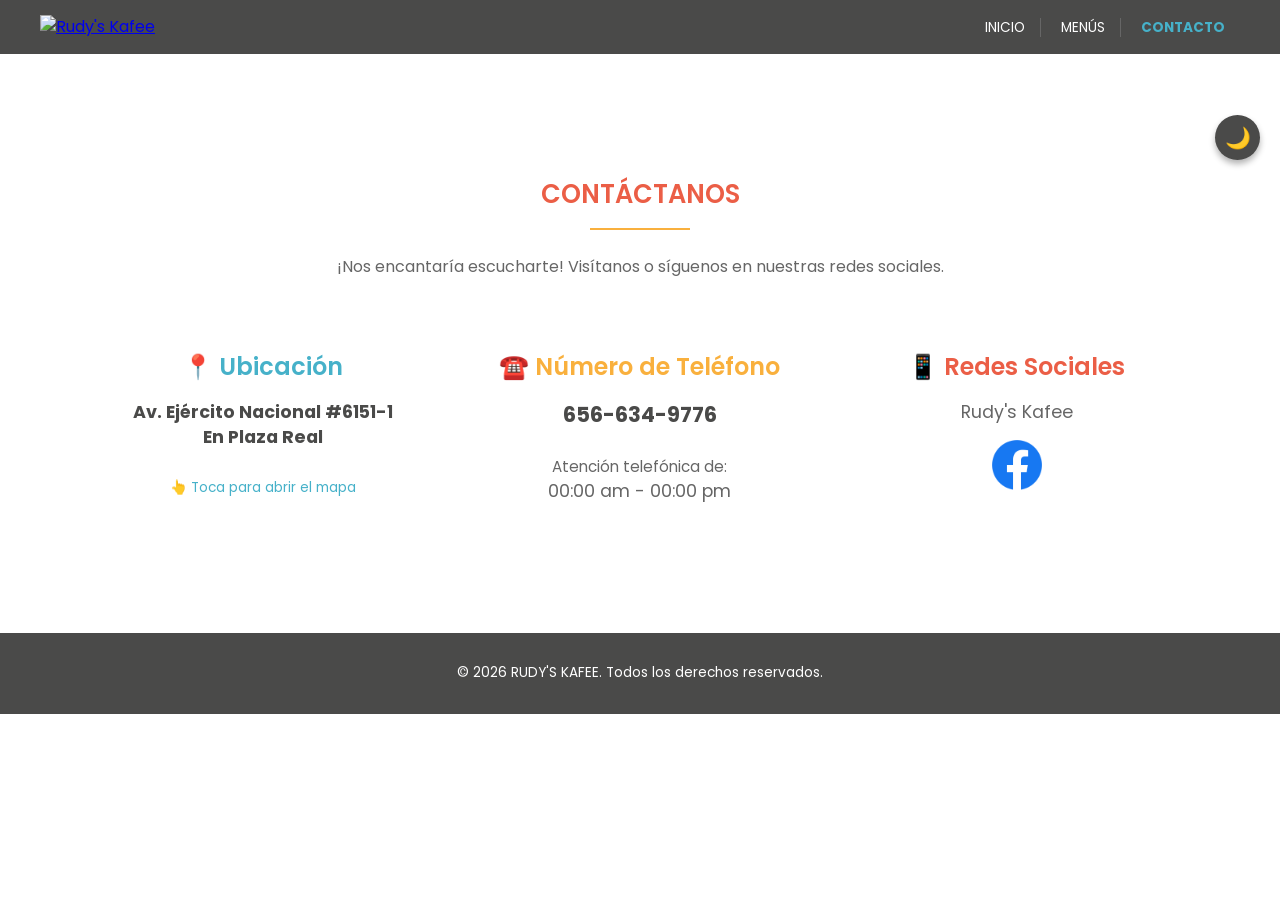
==== contacto.html @ cdcc6f21 "Add files via upload" ====
<!DOCTYPE html>
<html lang="es">
<head>
    <meta charset="UTF-8">
    <meta name="viewport" content="width=device-width, initial-scale=1.0">
    <title>Contacto | Rudy's Kafee</title>
    <link rel="stylesheet" href="style.css?v=13">
    <link href="https://fonts.googleapis.com/css2?family=Poppins:wght@300;400;600;700&display=swap" rel="stylesheet">
</head>
<body>

    <button id="themeToggle" class="theme-toggle" aria-label="Cambiar modo oscuro">🌙</button>

    <header class="header">
        <div class="nav-content">
            <div class="logo-area">
                <a href="index.html"><img src="logoPNG.png" alt="Rudy's Kafee" class="logo-imagen"></a>
            </div>

            <button class="menu-toggle" id="menuToggle">
                <span></span>
                <span></span>
                <span></span>
            </button>

            <nav class="main-nav" id="mainNav">
                <ul>
                    <li><a href="index.html">Inicio</a></li>
                    <li><a href="index.html">Menús</a></li>
                    <li><a href="contacto.html" style="color: var(--color-turquesa); font-weight: bold;">Contacto</a></li>
                </ul>
            </nav>
        </div>
    </header>

    <main class="main-content">
        <div class="content-container">
            
            <h2 class="section-title" style="text-align: center;">CONTÁCTANOS</h2>
            <hr class="divider" style="margin-left: auto; margin-right: auto; width: 100px;">
            <p style="text-align: center; color: var(--color-desc); margin-bottom: 40px;">¡Nos encantaría escucharte! Visítanos o síguenos en nuestras redes sociales.</p>

            <div class="menu-grid">
                
                <div class="menu-item" style="padding: 30px; text-align: center; align-items: center;">
                    <h3 class="item-name" style="font-size: 1.5rem; color: var(--color-turquesa);">📍 Ubicación</h3>
                    <p class="item-desc" style="font-size: 1.1rem; margin-top: 10px;">
                        
                        <a href="https://www.google.com/maps/search/?api=1&query=Av.+Ejército+Nacional+6151-1,+Plaza+Real" target="_blank" style="color: var(--color-carbon); text-decoration: none; font-weight: bold; transition: color 0.3s ease;">
                            Av. Ejército Nacional #6151-1<br>
                            En Plaza Real 
                        </a><br><br>
                        
                        <span style="font-size: 0.85rem; color: var(--color-turquesa);">👆 Toca para abrir el mapa</span>
                    </p>
                </div>

                <div class="menu-item" style="padding: 30px; text-align: center; align-items: center;">
                    <h3 class="item-name" style="font-size: 1.5rem; color: var(--color-amarillo);">☎️ Número de Teléfono</h3>
                    <p class="item-desc" style="font-size: 1.1rem; margin-top: 10px;">
                        <span style="color: var(--color-carbon); font-weight: bold; font-size: 1.3rem;">656-634-9776</span><br><br>
                        <span style="font-size: 0.95rem; color: var(--color-desc);">Atención telefónica de:</span><br>
                        00:00 am - 00:00 pm
                    </p>
                </div>

                <div class="menu-item" style="padding: 30px; text-align: center; align-items: center;">
                    <h3 class="item-name" style="font-size: 1.5rem; color: var(--color-rojo);">📱 Redes Sociales</h3>
                    <p class="item-desc" style="font-size: 1.1rem; margin-top: 10px; margin-bottom: 15px;">
                        Rudy's Kafee
                    </p>

                    <div style="display: flex; justify-content: center; gap: 15px;">
                        <a href="https://www.facebook.com/profile.php?id=100089935731811" target="_blank" style="transition: transform 0.2s;" onmouseover="this.style.transform='scale(1.1)'" onmouseout="this.style.transform='scale(1)'">
                            <img src="LogoFB.png" alt="Facebook Rudy's Kafee" style="width: 50px; height: 50px; object-fit: contain;">
                        </a>
                    </div>
                </div>

            </div>

        </div>
    </main>

    <footer class="footer">
        <p>© 2026 RUDY'S KAFEE. Todos los derechos reservados.</p>
    </footer>

    <script>
        // Menú Hamburguesa
        const menuToggle = document.getElementById('menuToggle');
        const mainNav = document.getElementById('mainNav');

        menuToggle.addEventListener('click', () => {
            mainNav.classList.toggle('active');
        });

        // Modo Oscuro
        const themeToggle = document.getElementById('themeToggle');
        themeToggle.addEventListener('click', () => {
            document.body.classList.toggle('dark-mode');
            if(document.body.classList.contains('dark-mode')) {
                themeToggle.innerText = '☀️';
            } else {
                themeToggle.innerText = '🌙';
            }
        });
    </script>
</body>
</html>
---- style.css ----
/* --- Variables con los colores del logo (TEMA COMIDA - CLARO) --- */
:root {
    --color-rojo: #eb5e46;    
    --color-turquesa: #46b1c9; 
    --color-amarillo: #f9b03d; 
    --color-carbon: #4a4a49;   
    --color-fondo: #ffffff;
    --color-header: #4a4a49;   
    --color-desc: #666666;     
    --color-caja: #e0e0e0;     
    --font-main: 'Poppins', sans-serif;
}

/* --- VARIABLES PARA EL TEMA BEBIDAS (CLARO) --- */
body.theme-bebidas {
    --color-rojo: #5c4033;     
    --color-turquesa: #7b9e87; 
    --color-amarillo: #d4a373; 
}

/* --- MODO OSCURO (GRIS SUAVE, NO NEGRO) --- */
body.dark-mode {
    --color-fondo: #242424;   
    --color-carbon: #f5f5f5;  
    --color-header: #1a1a1a;  
    --color-desc: #aaaaaa;    
    --color-caja: #333333;    
}

body.dark-mode.theme-bebidas {
    --color-rojo: #e6b981; 
}

* {
    margin: 0;
    padding: 0;
    box-sizing: border-box;
}

body {
    font-family: var(--font-main);
    background-color: var(--color-fondo);
    color: var(--color-carbon);
    line-height: 1.5;
    transition: background-color 0.4s ease, color 0.4s ease;
}

/* --- HEADER Y MENÚ --- */
.header {
    background-color: var(--color-header);
    padding: 15px 20px;
    position: fixed;
    top: 0;
    left: 0;
    width: 100%;
    z-index: 1000;
    transition: background-color 0.4s ease;
}

.nav-content {
    display: flex;
    justify-content: space-between; 
    align-items: center;
    max-width: 1200px;
    margin: 0 auto;
}

.logo-area {
    display: flex;
    align-items: center;
}

/* AQUÍ HICIMOS EL LOGO MÁS GRANDE */
.logo-imagen {
    height: 70px; 
    width: auto;
    object-fit: contain;
}

/* BOTÓN MODO OSCURO FLOTANTE EN LA ESQUINA */
.theme-toggle {
    position: fixed;
    top: 115px; /* Lo bajamos un poquito porque la barra ahora es más gruesa */
    right: 20px; 
    background-color: var(--color-carbon);
    color: var(--color-fondo);
    border: none;
    border-radius: 50%;
    width: 45px;
    height: 45px;
    font-size: 1.3rem;
    cursor: pointer;
    z-index: 999;
    box-shadow: 0 4px 6px rgba(0,0,0,0.3);
    display: flex;
    align-items: center;
    justify-content: center;
    transition: transform 0.3s ease, background-color 0.4s ease, color 0.4s ease;
}

.theme-toggle:hover {
    transform: scale(1.1);
}

/* ESTILOS DEL BOTÓN DE HAMBURGUESA */
.menu-toggle {
    display: none; 
    flex-direction: column;
    justify-content: space-between;
    width: 30px;
    height: 22px;
    background: transparent;
    border: none;
    cursor: pointer;
    padding: 0;
    z-index: 1001;
}

.menu-toggle span {
    width: 100%;
    height: 3px;
    background-color: white;
    border-radius: 2px;
    transition: all 0.3s ease;
}

/* NAVEGACIÓN EN ESCRITORIO */
.main-nav ul {
    list-style: none;
    display: flex;
    gap: 20px;
}

.main-nav a {
    text-decoration: none;
    color: #ffffff;
    font-size: 0.85rem;
    text-transform: uppercase;
    padding-right: 15px;
    border-right: 1px solid #666;
}

.main-nav li:last-child a {
    border-right: none;
}

/* --- CONTENIDO PRINCIPAL --- */
.main-content {
    /* AQUÍ EMPUJAMOS EL CONTENIDO HACIA ABAJO PARA QUE NO LO TAPE EL LOGO GRANDE */
    margin-top: 120px; 
    padding: 40px 20px;
}

.content-container {
    max-width: 1100px;
    margin: 0 auto;
}

/* --- PESTAÑAS --- */
.tabs-container {
    display: flex;
    justify-content: center;
    gap: 15px;
    margin-bottom: 30px;
}

.tab-btn {
    background-color: transparent;
    color: var(--color-carbon);
    border: 2px solid var(--color-turquesa);
    padding: 10px 30px;
    font-size: 1rem;
    font-weight: 600;
    font-family: var(--font-main);
    cursor: pointer;
    border-radius: 25px;
    transition: all 0.4s ease; 
    text-transform: uppercase;
    width: 150px;
}

.tab-btn.active {
    background-color: var(--color-turquesa);
    color: white;
}

.tab-content {
    display: none; 
    animation: fadeIn 0.4s ease-in-out;
}

.tab-content.active {
    display: block; 
}

@keyframes fadeIn {
    from { opacity: 0; transform: translateY(10px); }
    to { opacity: 1; transform: translateY(0); }
}

/* --- TÍTULOS --- */
.section-title {
    font-size: 1.6rem;
    font-weight: 600;
    margin-top: 15px; 
    margin-bottom: 5px;
    color: var(--color-rojo); 
    transition: color 0.4s ease; 
}

.sub-section-title {
    font-size: 1.2rem;
    font-weight: 600;
    color: var(--color-carbon);
    margin-top: 25px;
    margin-bottom: 15px;
    border-left: 4px solid var(--color-amarillo);
    padding-left: 10px;
    transition: border-color 0.4s ease, color 0.4s ease; 
}

.divider {
    border: none;
    border-top: 2px solid var(--color-amarillo); 
    margin: 15px 0 25px 0;
    transition: border-color 0.4s ease; 
}

.category-spacing {
    height: 35px; 
    width: 100%;
    display: block;
}

/* --- GRID Y TARJETAS --- */
.menu-grid {
    display: grid;
    grid-template-columns: repeat(2, 1fr); 
    gap: 15px;
}

@media (min-width: 768px) {
    .menu-grid { gap: 30px; }
}
@media (min-width: 1024px) {
    .menu-grid { grid-template-columns: repeat(3, 1fr); }
}

.menu-item {
    display: flex;
    flex-direction: column;
    transition: transform 0.3s ease;
}

.menu-item:hover {
    transform: translateY(-8px);
}

.item-image-wrapper {
    width: 100%;
    aspect-ratio: 1 / 1;
    overflow: hidden;
    margin-bottom: 10px;
    background-color: var(--color-caja); 
    border-bottom: 4px solid var(--color-amarillo); 
    position: relative; 
    display: flex;
    align-items: center;
    justify-content: center;
    transition: border-color 0.4s ease, background-color 0.4s ease; 
}

.item-image-wrapper > img {
    width: 100%;
    height: 100%;
    object-fit: cover;
}

.item-text-wrapper {
    text-align: left;
}

.item-name {
    font-size: 0.95rem; 
    font-weight: 600;
    color: var(--color-carbon);
    margin-bottom: 5px;
    transition: color 0.4s ease;
}

.item-desc {
    font-size: 0.75rem; 
    color: var(--color-desc);
    margin-bottom: 8px;
    line-height: 1.3;
    transition: color 0.4s ease;
}

.item-price {
    font-size: 1rem;
    font-weight: 600;
    color: var(--color-rojo); 
    transition: color 0.4s ease; 
}

@media (min-width: 768px) {
    .item-name { font-size: 1.1rem; }
    .item-desc { font-size: 0.9rem; margin-bottom: 10px; line-height: 1.4; }
    .item-price { font-size: 1.1rem; }
}

.footer {
    background-color: var(--color-header);
    color: #fff;
    text-align: center;
    padding: 30px;
    margin-top: 50px;
    font-size: 0.85rem;
    transition: background-color 0.4s ease;
}

/* --- REGLAS EXCLUSIVAS PARA CELULARES --- */
@media (max-width: 768px) {
    .menu-toggle { display: flex; }

    .main-nav {
        display: none; 
        position: absolute;
        top: 100%; 
        left: 0;
        width: 100%;
        background-color: var(--color-header);
        padding: 20px 0;
        box-shadow: 0 4px 6px rgba(0,0,0,0.3);
    }

    .main-nav.active { display: block; }

    .main-nav ul {
        flex-direction: column; 
        align-items: center;
        gap: 15px;
    }

    .main-nav a {
        border-right: none; 
        padding-right: 0;
        font-size: 1.1rem;
    }

    .section-title { font-size: 1.3rem; }
}

/* --- ANIMACIÓN DEL CARRUSEL --- */
.mini-carrusel {
    position: absolute;
    top: 0;
    left: 0;
    width: 100%;
    height: 100%;
}

.mini-carrusel img {
    position: absolute;
    top: 0;
    left: 0;
    width: 100%;
    height: 100%;
    object-fit: cover;
    opacity: 0; 
    animation: desvanecer 9s infinite; 
}

.mini-carrusel .slide-0 { animation-delay: 0s; }
.mini-carrusel .slide-1 { animation-delay: 3s; }
.mini-carrusel .slide-2 { animation-delay: 6s; }

@keyframes desvanecer {
    0%   { opacity: 0; }
    10%  { opacity: 1; } 
    33%  { opacity: 1; } 
    43%  { opacity: 0; } 
    100% { opacity: 0; } 
}

.extras-container {
    max-width: 600px; /* Para que no se estire de más en computadoras */
    margin: 0 auto;
}

.extra-item {
    display: flex;
    justify-content: space-between;
    align-items: center;
    padding: 15px 15px;
    border-bottom: 2px dotted var(--color-desc);
    transition: background-color 0.3s ease, transform 0.2s ease;
    border-radius: 8px;
    margin-bottom: 5px;
}

.extra-item:hover {
    background-color: var(--color-caja);
    transform: translateX(5px); /* Pequeño empujoncito a la derecha al tocarlo */
}

.extra-name {
    font-size: 1.1rem;
    font-weight: 600;
    color: var(--color-carbon);
    transition: color 0.4s ease;
}

.extra-price {
    font-size: 1.1rem;
    font-weight: 700;
    color: var(--color-rojo);
    transition: color 0.4s ease;
}
/* =======================================================
   AJUSTE DE BOTONES PARA CELULAR
   ======================================================= */
@media (max-width: 768px) {
    .tabs-container {
        gap: 8px; 
        padding: 0 10px; 
    }
    .tab-btn {
        width: auto; 
        flex: 1; 
        padding: 8px 5px; 
        font-size: 0.8rem; 
    }
}
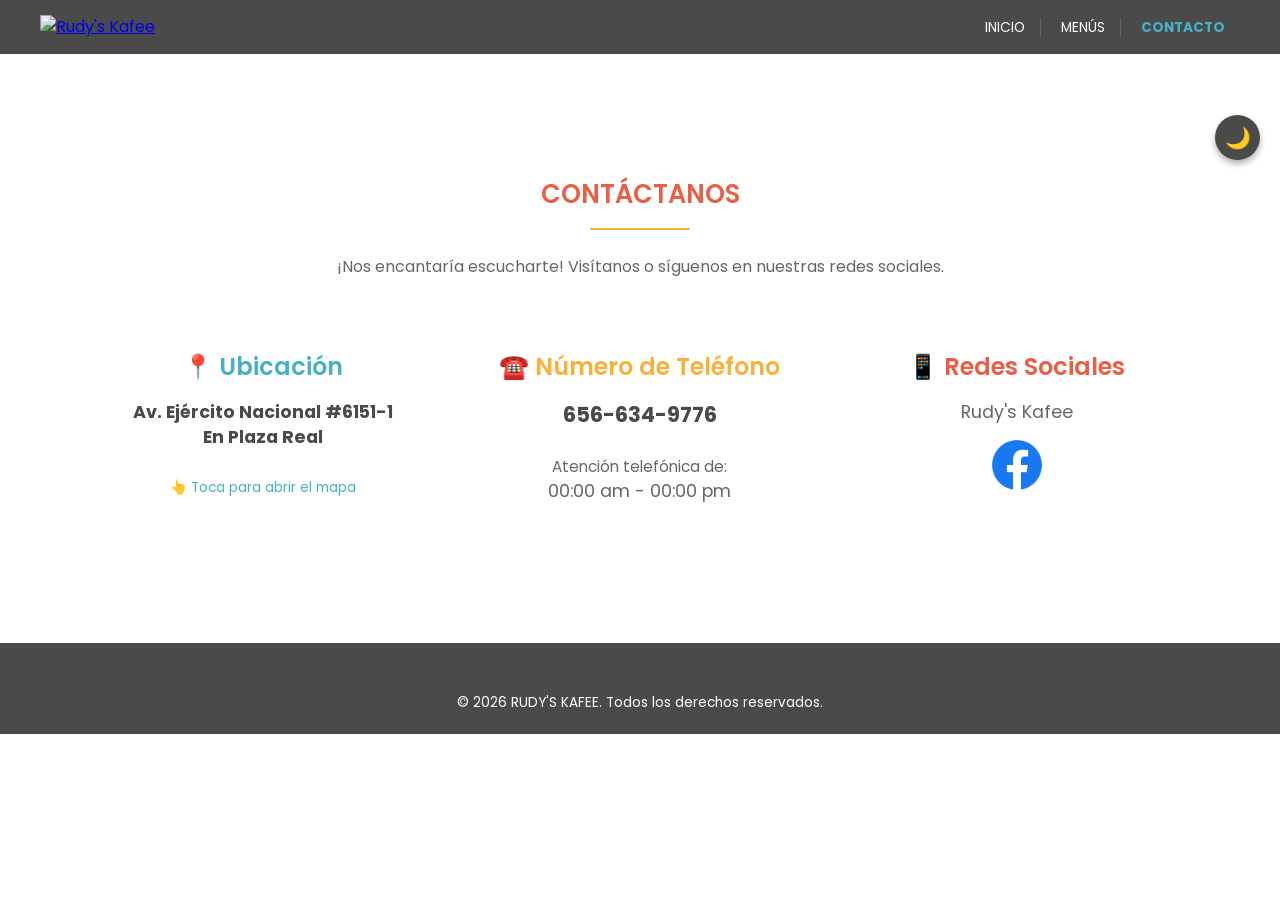
==== commit 5ba50e9b: "Fix HTML encoding issues in contacto.html" ====
--- a/contacto.html
+++ b/contacto.html
@@ -14,7 +14,7 @@
     <header class="header">
         <div class="nav-content">
             <div class="logo-area">
-                <a href="index.html"><img src="logoPNG.png" alt="Rudy's Kafee" class="logo-imagen"></a>
+                <a href="index.html"><img src="LogoPNG.png" alt="Rudy's Kafee" class="logo-imagen"></a>
             </div>
 
             <button class="menu-toggle" id="menuToggle">
@@ -107,4 +107,4 @@
         });
     </script>
 </body>
-</html>+</html>
--- a/style.css
+++ b/style.css
@@ -318,7 +318,83 @@
     font-size: 0.85rem;
     transition: background-color 0.4s ease;
 }
-
+/* =======================================================
+   ESTILOS DEL NUEVO FOOTER (3 COLUMNAS)
+   ======================================================= */
+.footer {
+    background-color: var(--color-header);
+    color: #fff;
+    padding: 50px 20px 20px 20px; 
+    margin-top: 60px;
+    font-family: var(--font-main);
+    transition: background-color 0.4s ease;
+}
+
+.footer-container {
+    max-width: 1000px;
+    margin: 0 auto;
+    display: grid;
+    grid-template-columns: repeat(3, 1fr); 
+    gap: 30px;
+    text-align: left;
+}
+
+.footer-column {
+    display: flex;
+    flex-direction: column;
+}
+
+.footer-title {
+    color: var(--color-amarillo); 
+    font-size: 1.1rem;
+    margin-bottom: 12px;
+    font-weight: 600;
+}
+
+.footer-text {
+    font-size: 0.95rem;
+    color: #cccccc; 
+    margin-bottom: 6px;
+    line-height: 1.4;
+}
+
+.footer-socials {
+    display: flex;
+    gap: 15px;
+    margin-top: 8px;
+}
+
+.footer-socials img {
+    width: 32px;
+    height: 32px;
+    object-fit: contain;
+    transition: transform 0.3s ease;
+}
+
+.footer-socials img:hover {
+    transform: scale(1.15); 
+}
+
+.footer-bottom {
+    text-align: center;
+    margin-top: 50px;
+    padding-top: 20px;
+    border-top: 1px solid #666; 
+    font-size: 0.85rem;
+    color: #999999;
+}
+
+/* Ajuste del Footer solo para Celular */
+@media (max-width: 768px) {
+    .footer-container {
+        grid-template-columns: 1fr; 
+        text-align: center;
+        gap: 25px;
+    }
+    .footer-socials {
+        justify-content: center;
+    }
+}
 /* --- REGLAS EXCLUSIVAS PARA CELULARES --- */
 @media (max-width: 768px) {
     .menu-toggle { display: flex; }
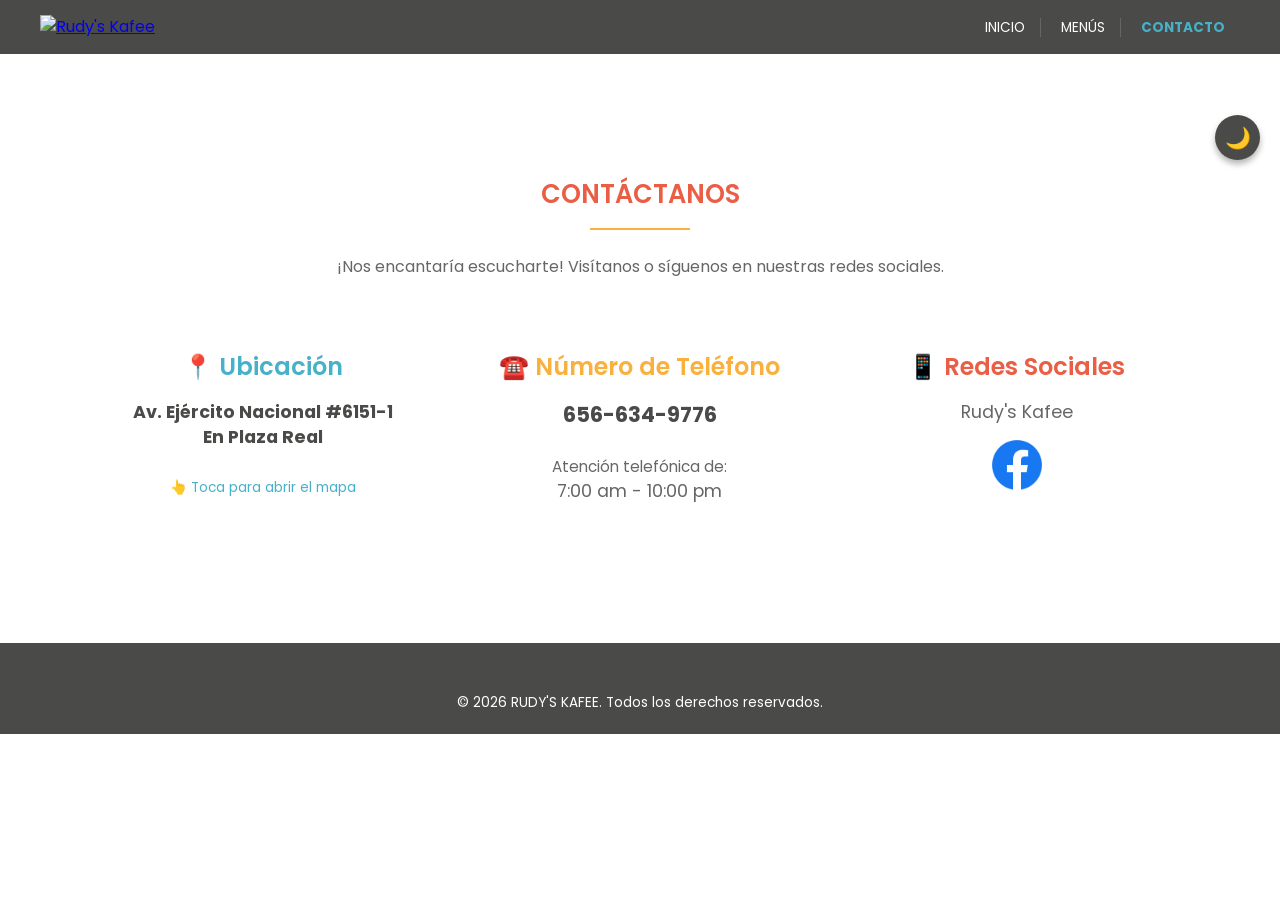
==== commit 5216c0e6: "Fix contact details in contacto.html Updated contact information including phone hours." ====
--- a/contacto.html
+++ b/contacto.html
@@ -60,7 +60,7 @@
                     <p class="item-desc" style="font-size: 1.1rem; margin-top: 10px;">
                         <span style="color: var(--color-carbon); font-weight: bold; font-size: 1.3rem;">656-634-9776</span><br><br>
                         <span style="font-size: 0.95rem; color: var(--color-desc);">Atención telefónica de:</span><br>
-                        00:00 am - 00:00 pm
+                        7:00 am - 10:00 pm
                     </p>
                 </div>
 
@@ -108,3 +108,5 @@
     </script>
 </body>
 </html>
+</body>
+</html>
